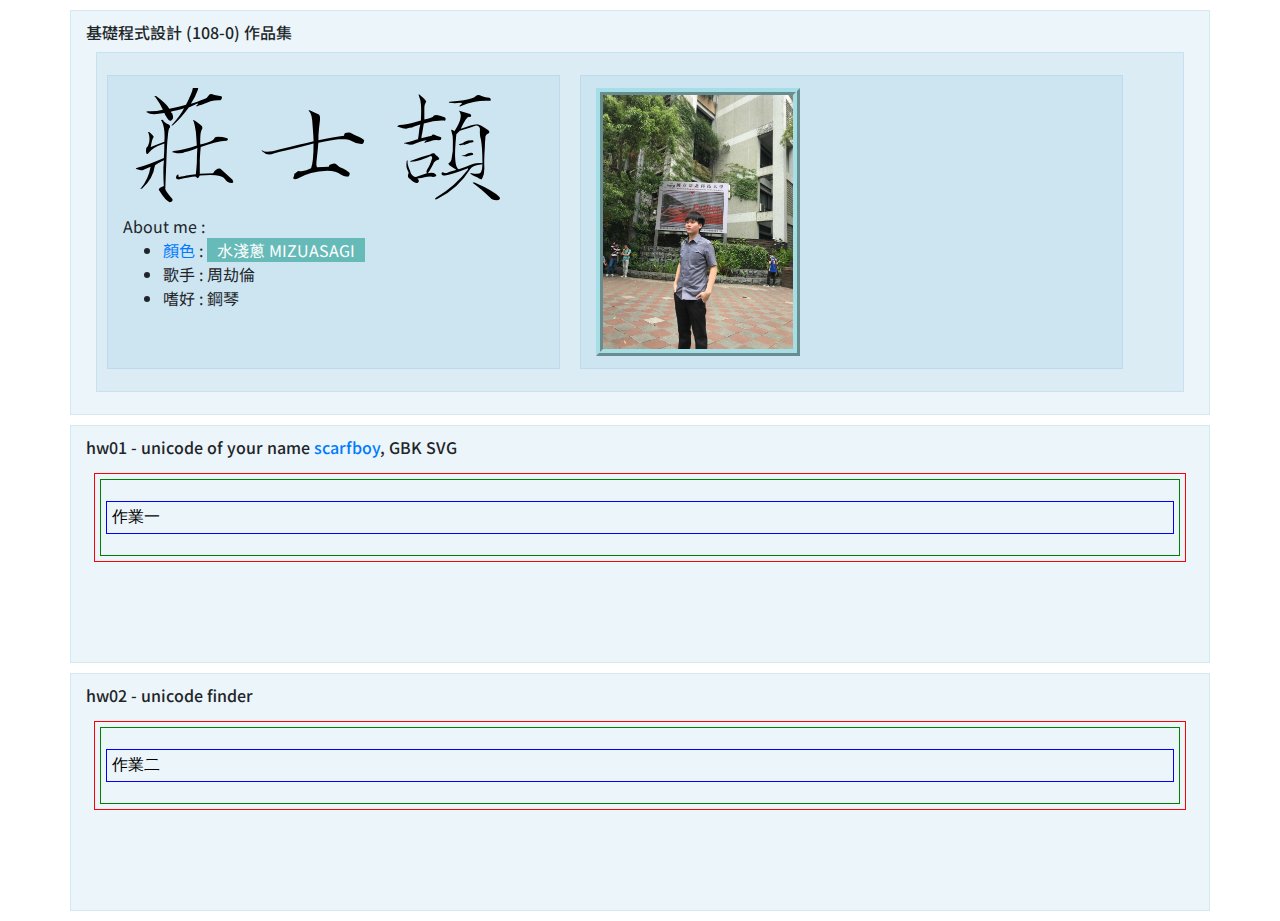
==== portfolio/index.html @ 274e1551 "Add files via upload" ====
<!doctype html>

<html lang="zh-Hant-TW">
  <head>
    <!-- Required meta tags -->
    <meta charset="utf-8">
    <meta name="viewport" content="width=device-width, initial-scale=1, shrink-to-fit=no">

    <!-- Bootstrap CSS -->
    <link rel="stylesheet" href="./lib/bootstrap.min.css">

    <!-- Optional JavaScript -->
    <!-- jQuery first, then Popper.js, then Bootstrap JS -->
    <script src="./lib/jquery-3.3.1.slim.min.js"></script>
    <script src="./lib/popper.min.js"></script>
    <script src="./lib/bootstrap.min.js"></script>

    <link rel="stylesheet" href="./index.css">
    
    <title>作品集</title>
  </head>

  <body>

    <div class="container">
      <h6>基礎程式設計 (108-0) 作品集</h6>
      <div class="row">

        <div class="col-5">
          <!--
          <h6>學號: 108820123</h6>
          <h3>姓名: 蘇東坡</h3>
          <h6>E-mail: xxx@ntut.edu.tw</h6>
          -->
          <img src="./labs/lab00/Chuang.svg" width="30%">
          <img src="./labs/lab00/Shih.svg" width="30%">
          <img src="./labs/lab00/Jie.svg" width="30%">
          About me :
          <ul>
            <li><a href="http://nipponcolors.com/#enji">顏色</a> : <span style="padding:0px 10px; color:rgb(255, 255, 255); background-color:rgb(102,186,183)"> 水淺蔥 MIZUASAGI</span> </li>
            <li>歌手 : 周劫倫</li>
            <li>嗜好 : 鋼琴</li>
          </ul>
        </div>

        <div class="col-6">
          <img src="./labs/lab00/pic.jpg" width="40%" style="border:7px rgb(165, 222, 228) ridge;">
        </div> 

      </div>      
    </div>

    <!-- lab01 -->
    <div class="container">
      <h6>hw01 - unicode of your name <a href="http://unicode.scarfboy.com/">scarfboy</a>, GBK SVG </h6>
      <iframe frameBorder="0" width="100%" height="180px" src="./labs/lab01/index.html" scrolling="no"></iframe>
    </div>

    <!-- lab02 -->
    <div class="container">
      <h6>hw02 - unicode finder </h6>
      <iframe frameBorder="0" width="100%" height="180px" src="./labs/lab02/index.html" scrolling="no"></iframe>
    </div>


  </body>
</html>
---- portfolio/index.css ----
/*
http://www.flycan.com/article/css/google-fonts-webfont-2474.html#1_cwTeXKai_Chinese_Traditional

https://fonts.google.com/specimen/Noto+Sans+TC?selection.family=Noto+Sans+TC

@import url('https://fonts.googleapis.com/css?family=Noto+Sans+TC&display=swap');
*/



@import url('https://fonts.googleapis.com/css?family=Noto+Sans+TC:100&display=swap&subset=chinese-traditional');

/*
@import url(https://fonts.googleapis.com/earlyaccess/cwtexkai.css);

@import url(https://fonts.googleapis.com/earlyaccess/cwtexfangsong.css);
*/

/*
 * cwTeXKai (Chinese Traditional) http://www.google.com/fonts/earlyaccess
 */
/*
@font-face {
  font-family: 'cwTeXKai';
  font-style: normal;
  font-weight: 500;
  src: url(//fonts.gstatic.com/ea/cwtexkai/v3/cwTeXKai-zhonly.eot);
  src: url(//fonts.gstatic.com/ea/cwtexkai/v3/cwTeXKai-zhonly.eot?#iefix) format('embedded-opentype'),
       url(//fonts.gstatic.com/ea/cwtexkai/v3/cwTeXKai-zhonly.woff2) format('woff2'),
       url(//fonts.gstatic.com/ea/cwtexkai/v3/cwTeXKai-zhonly.woff) format('woff'),
       url(//fonts.gstatic.com/ea/cwtexkai/v3/cwTeXKai-zhonly.ttf) format('truetype');
*/
body {

  font-family: 'Noto Sans TC', sans-serif;
  /*
  font-family: "cwTeXKai", serif;
  font-family: ‘cwTeXFangSong’, serif;
  */  
}

.row, .col{
    padding-top: .75rem;
    padding-bottom: .75rem;
    background-color: rgba(125,185,222,.15);
    border: 1px solid rgba(125,185,222,.2);
    margin: 10px 10px;
}

div{
    padding-top: .75rem;
    padding-bottom: .75rem;
    background-color: rgba(125,185,222,.15);
    border: 1px solid rgba(125,185,222,.2);
    margin: 10px 10px;
}
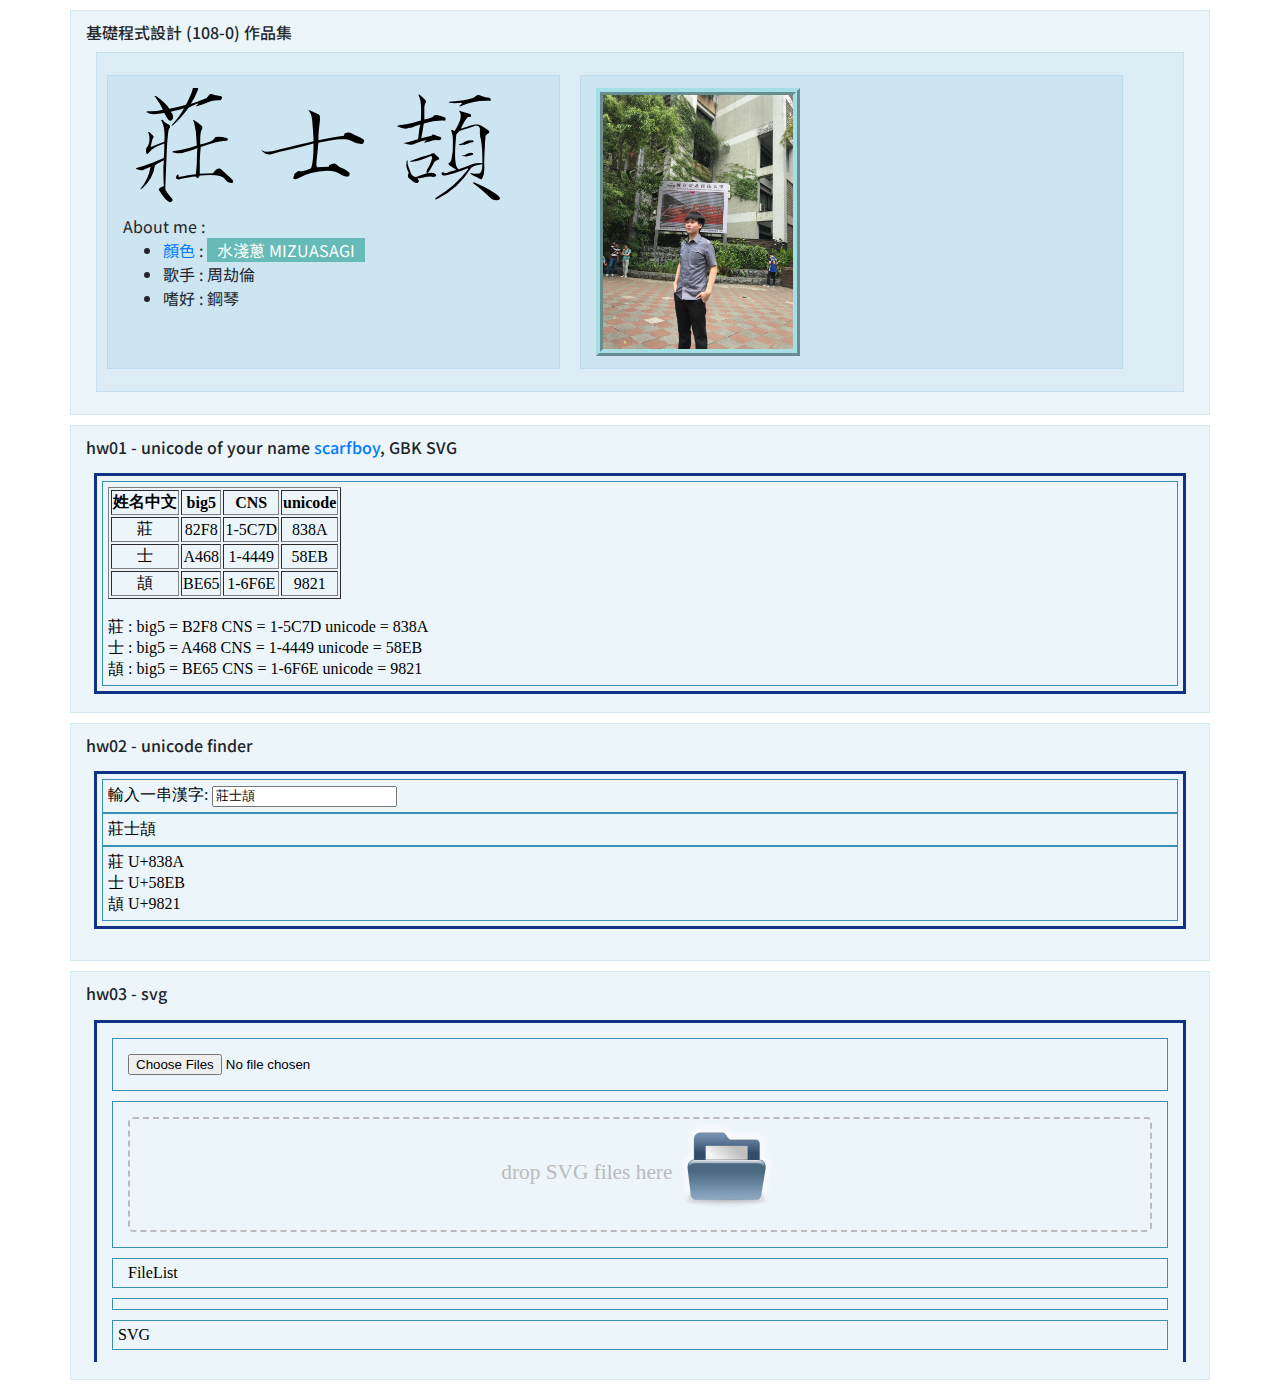
==== commit e86099d1: "Add files via upload" ====
--- a/portfolio/index.html
+++ b/portfolio/index.html
@@ -53,15 +53,20 @@
     <!-- lab01 -->
     <div class="container">
       <h6>hw01 - unicode of your name <a href="http://unicode.scarfboy.com/">scarfboy</a>, GBK SVG </h6>
-      <iframe frameBorder="0" width="100%" height="180px" src="./labs/lab01/index.html" scrolling="no"></iframe>
+      <iframe frameBorder="0" width="100%" height="230px" src="./labs/lab01/index.html" scrolling="no"></iframe>
     </div>
 
     <!-- lab02 -->
     <div class="container">
       <h6>hw02 - unicode finder </h6>
-      <iframe frameBorder="0" width="100%" height="180px" src="./labs/lab02/index.html" scrolling="no"></iframe>
+      <iframe frameBorder="0" width="100%" height="180px" src="./labs/lab02/index.html" scrolling="yes"></iframe>
     </div>
 
+    <!-- lab03 -->
+    <div class="container">
+      <h6>hw03 - svg </h6>
+      <iframe frameBorder="0" width="100%" height="350px" src="./labs/lab03/index.html" scrolling="yes"></iframe>
+    </div>
 
   </body>
 </html>--- a/portfolio/index.css
+++ b/portfolio/index.css
@@ -57,3 +57,4 @@
 }
 
 
+
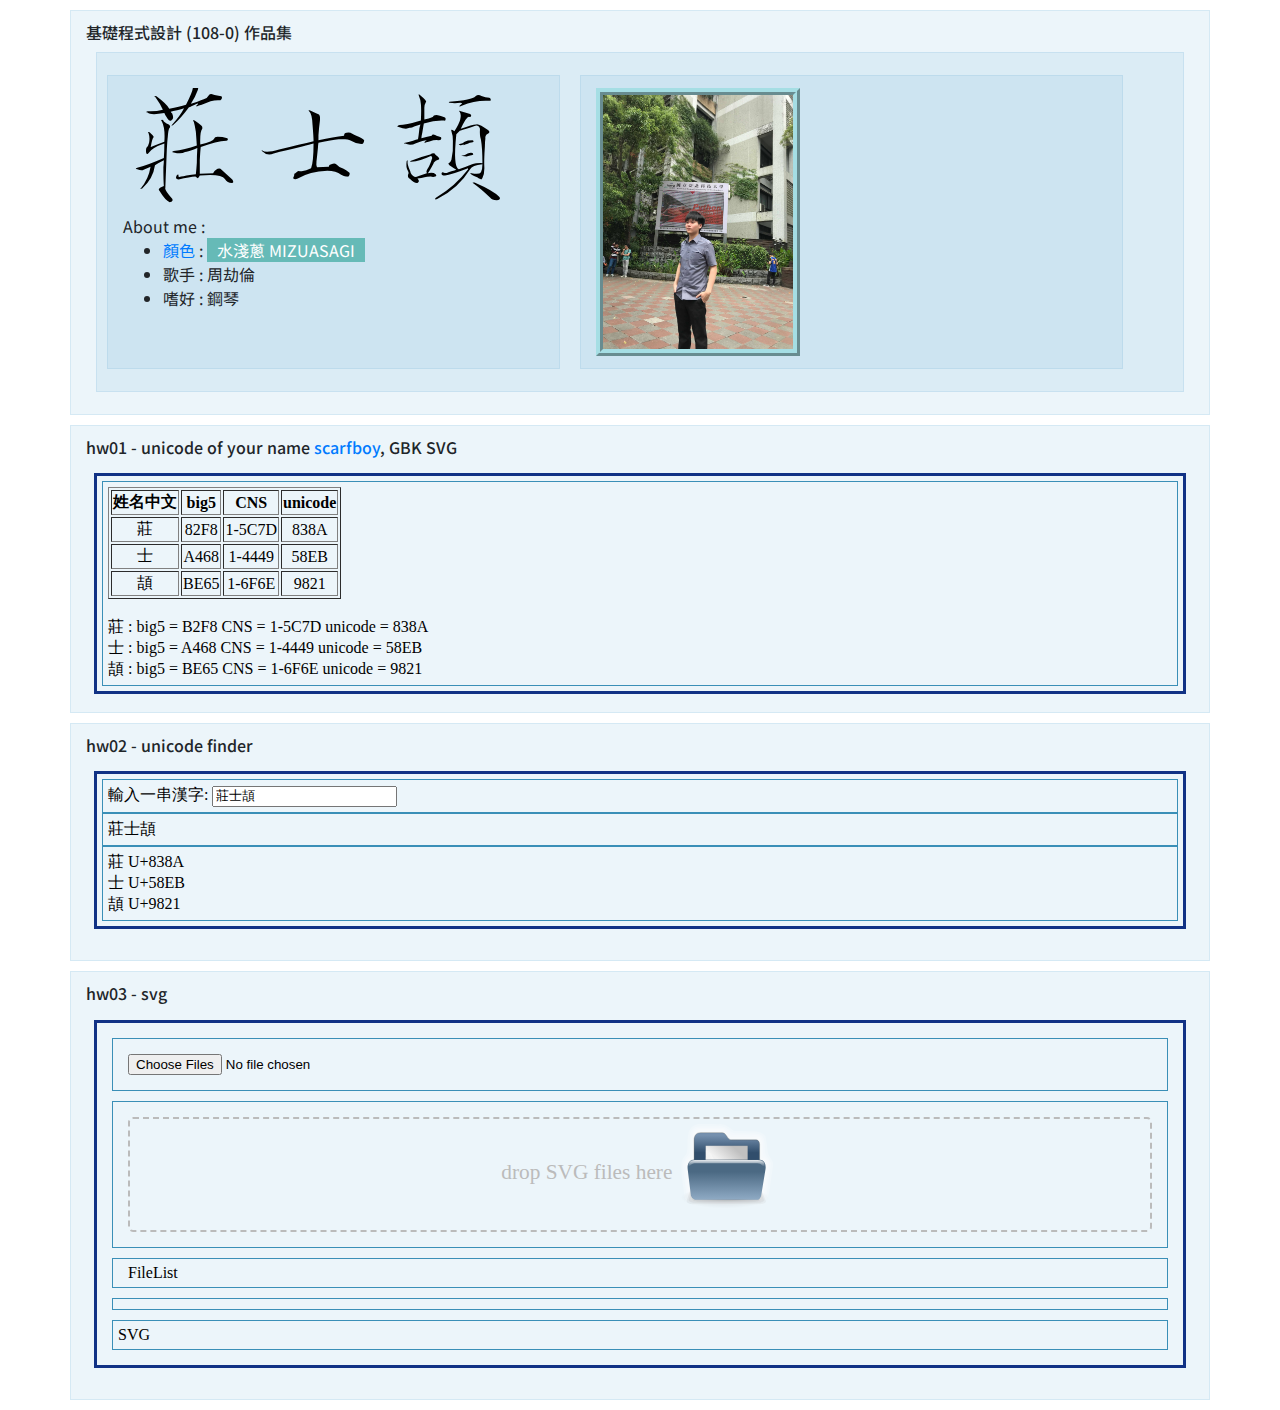
==== commit 9469c485: "Add files via upload" ====
--- a/portfolio/index.html
+++ b/portfolio/index.html
@@ -65,7 +65,7 @@
     <!-- lab03 -->
     <div class="container">
       <h6>hw03 - svg </h6>
-      <iframe frameBorder="0" width="100%" height="350px" src="./labs/lab03/index.html" scrolling="yes"></iframe>
+      <iframe frameBorder="0" width="100%" height="370px" src="./labs/lab03/index.html" scrolling="yes"></iframe>
     </div>
 
   </body>
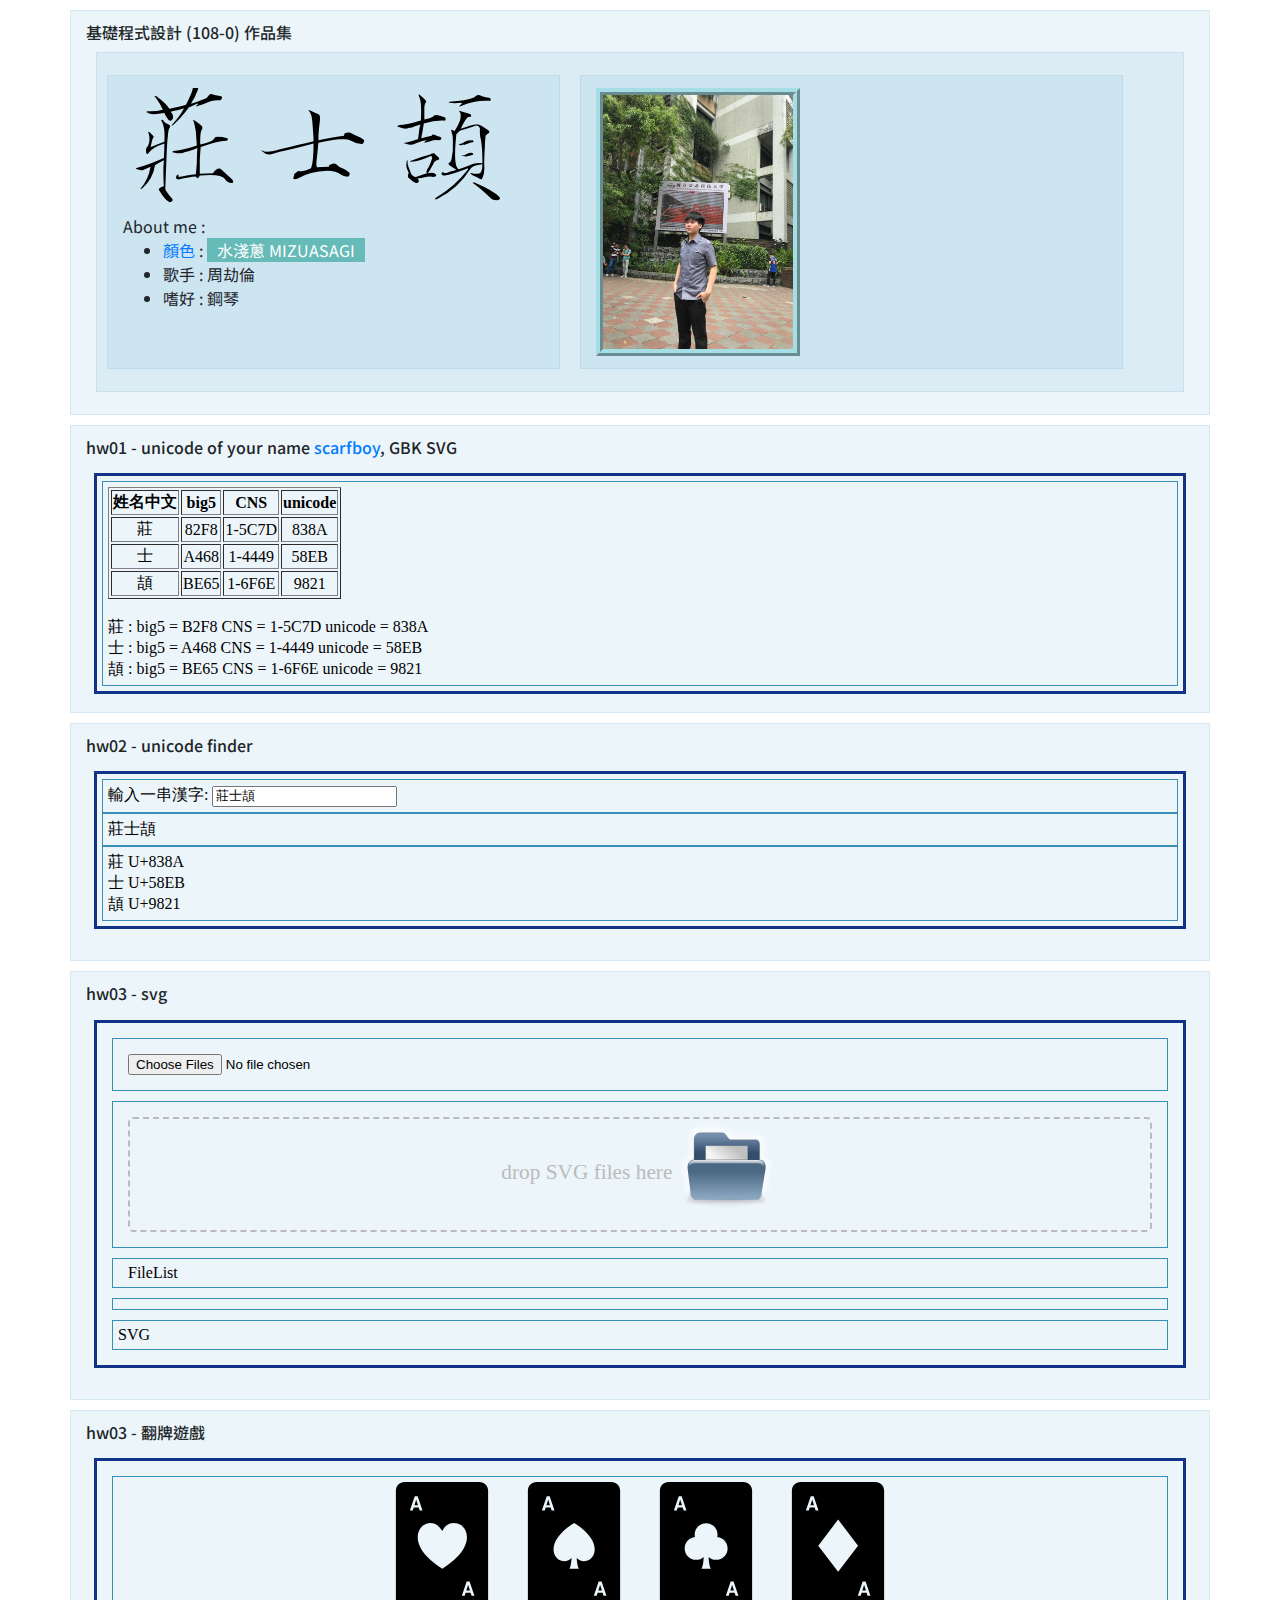
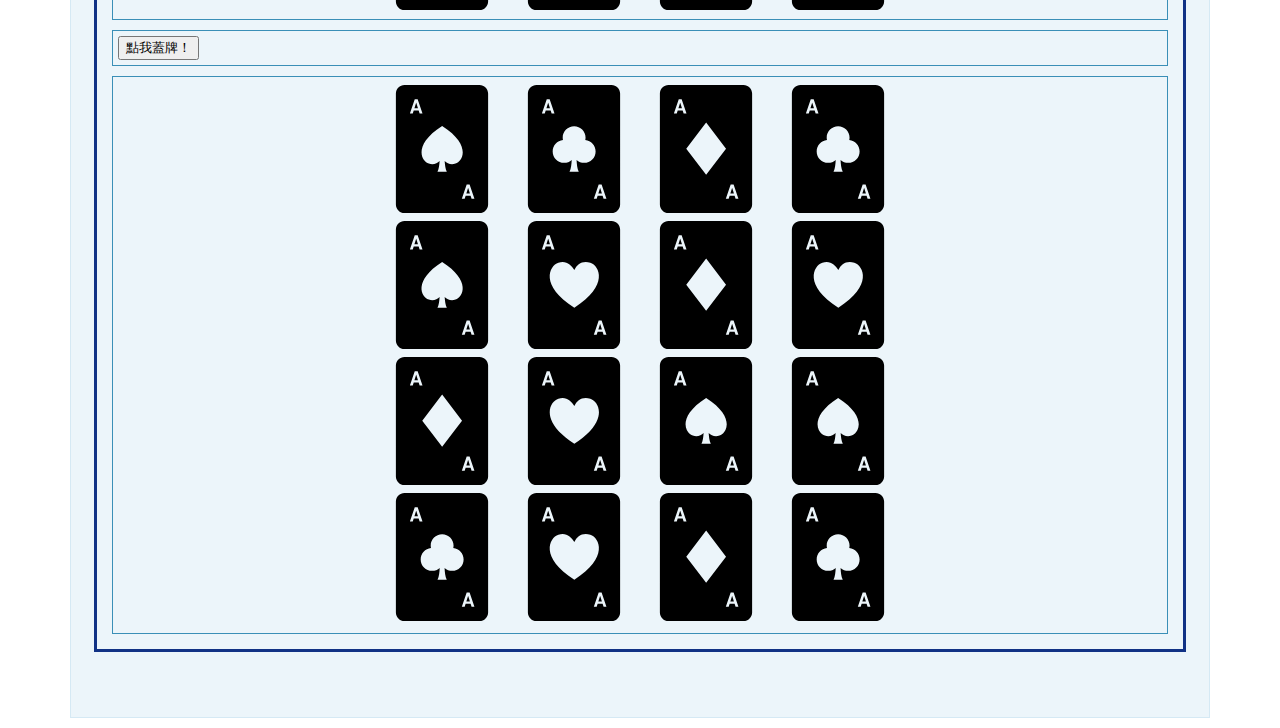
==== commit 1a97f403: "Add files via upload" ====
--- a/portfolio/index.html
+++ b/portfolio/index.html
@@ -68,5 +68,11 @@
       <iframe frameBorder="0" width="100%" height="370px" src="./labs/lab03/index.html" scrolling="yes"></iframe>
     </div>
 
+    <!-- lab04 -->
+    <div class="container">
+      <h6>hw03 - 翻牌遊戲 </h6>
+      <iframe frameBorder="0" width="100%" height="850px" src="./labs/lab04/index.html" scrolling="no"></iframe>
+    </div>
+
   </body>
 </html>